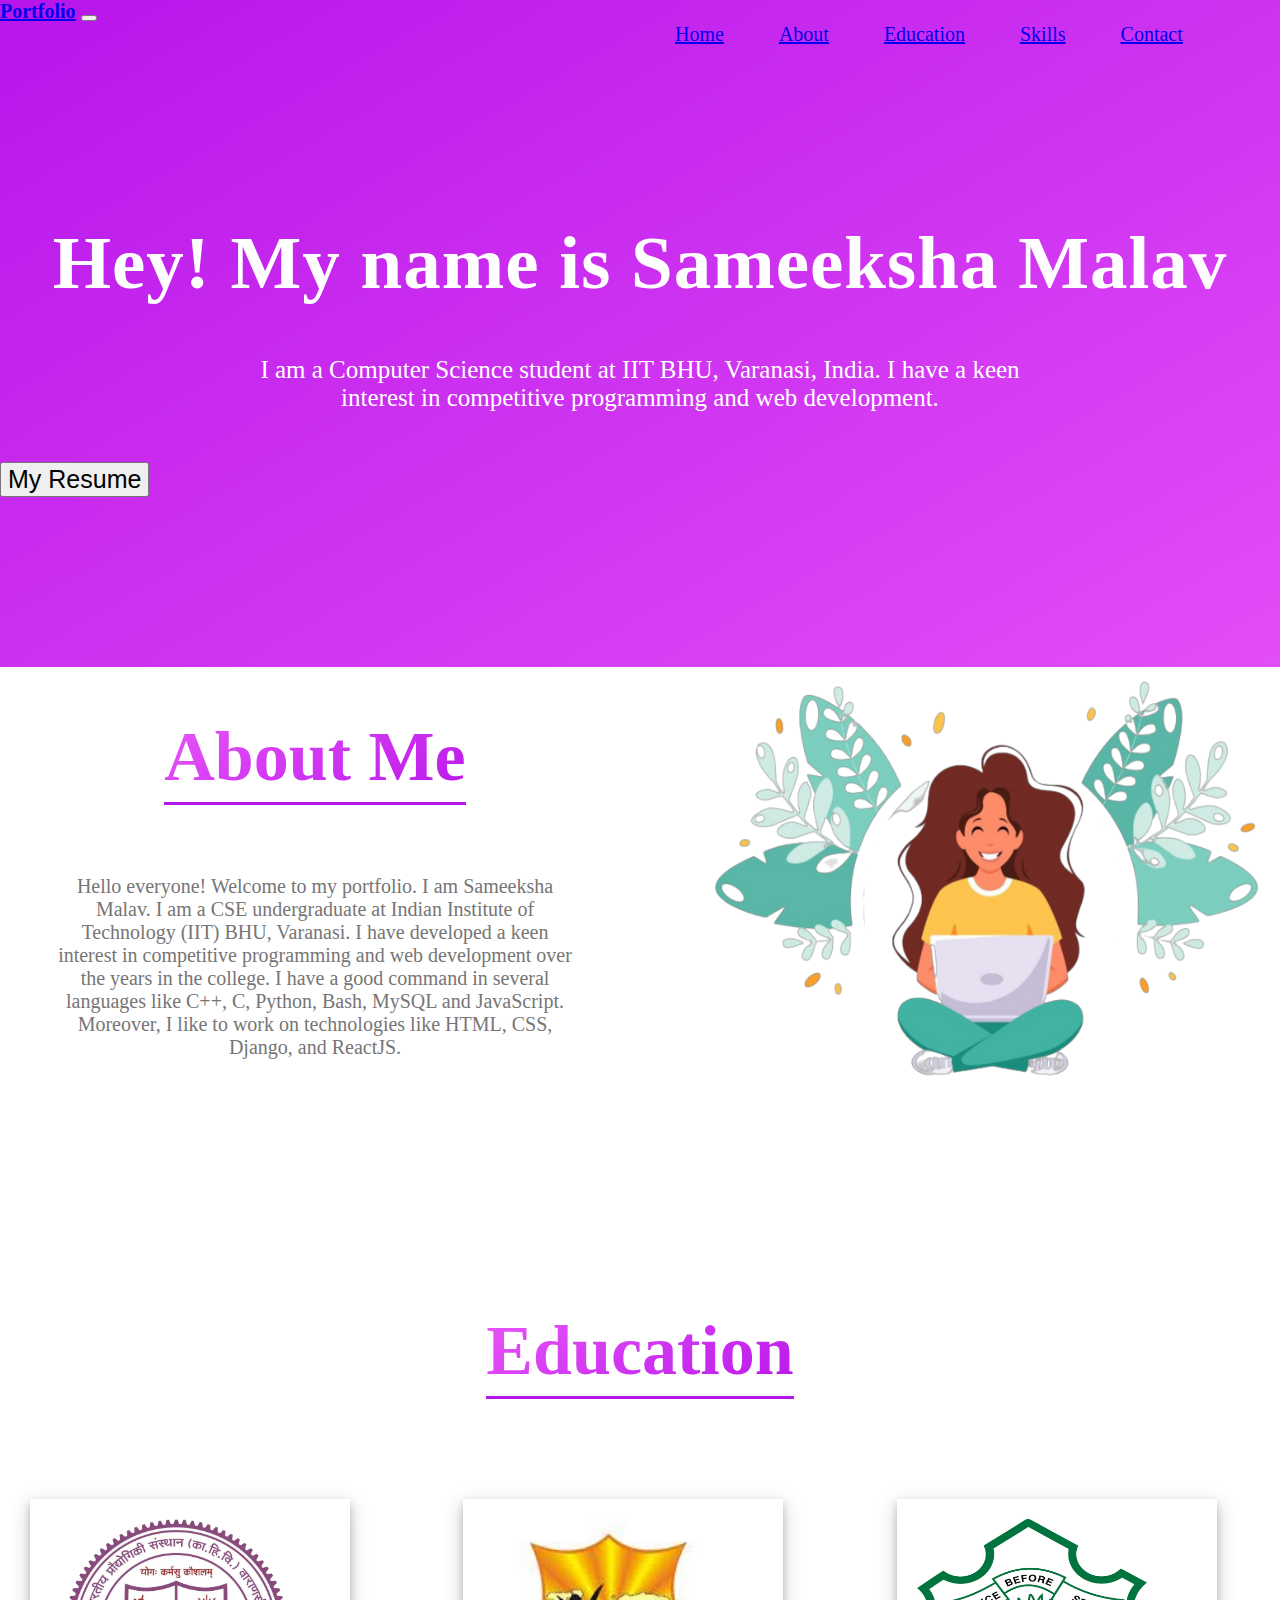
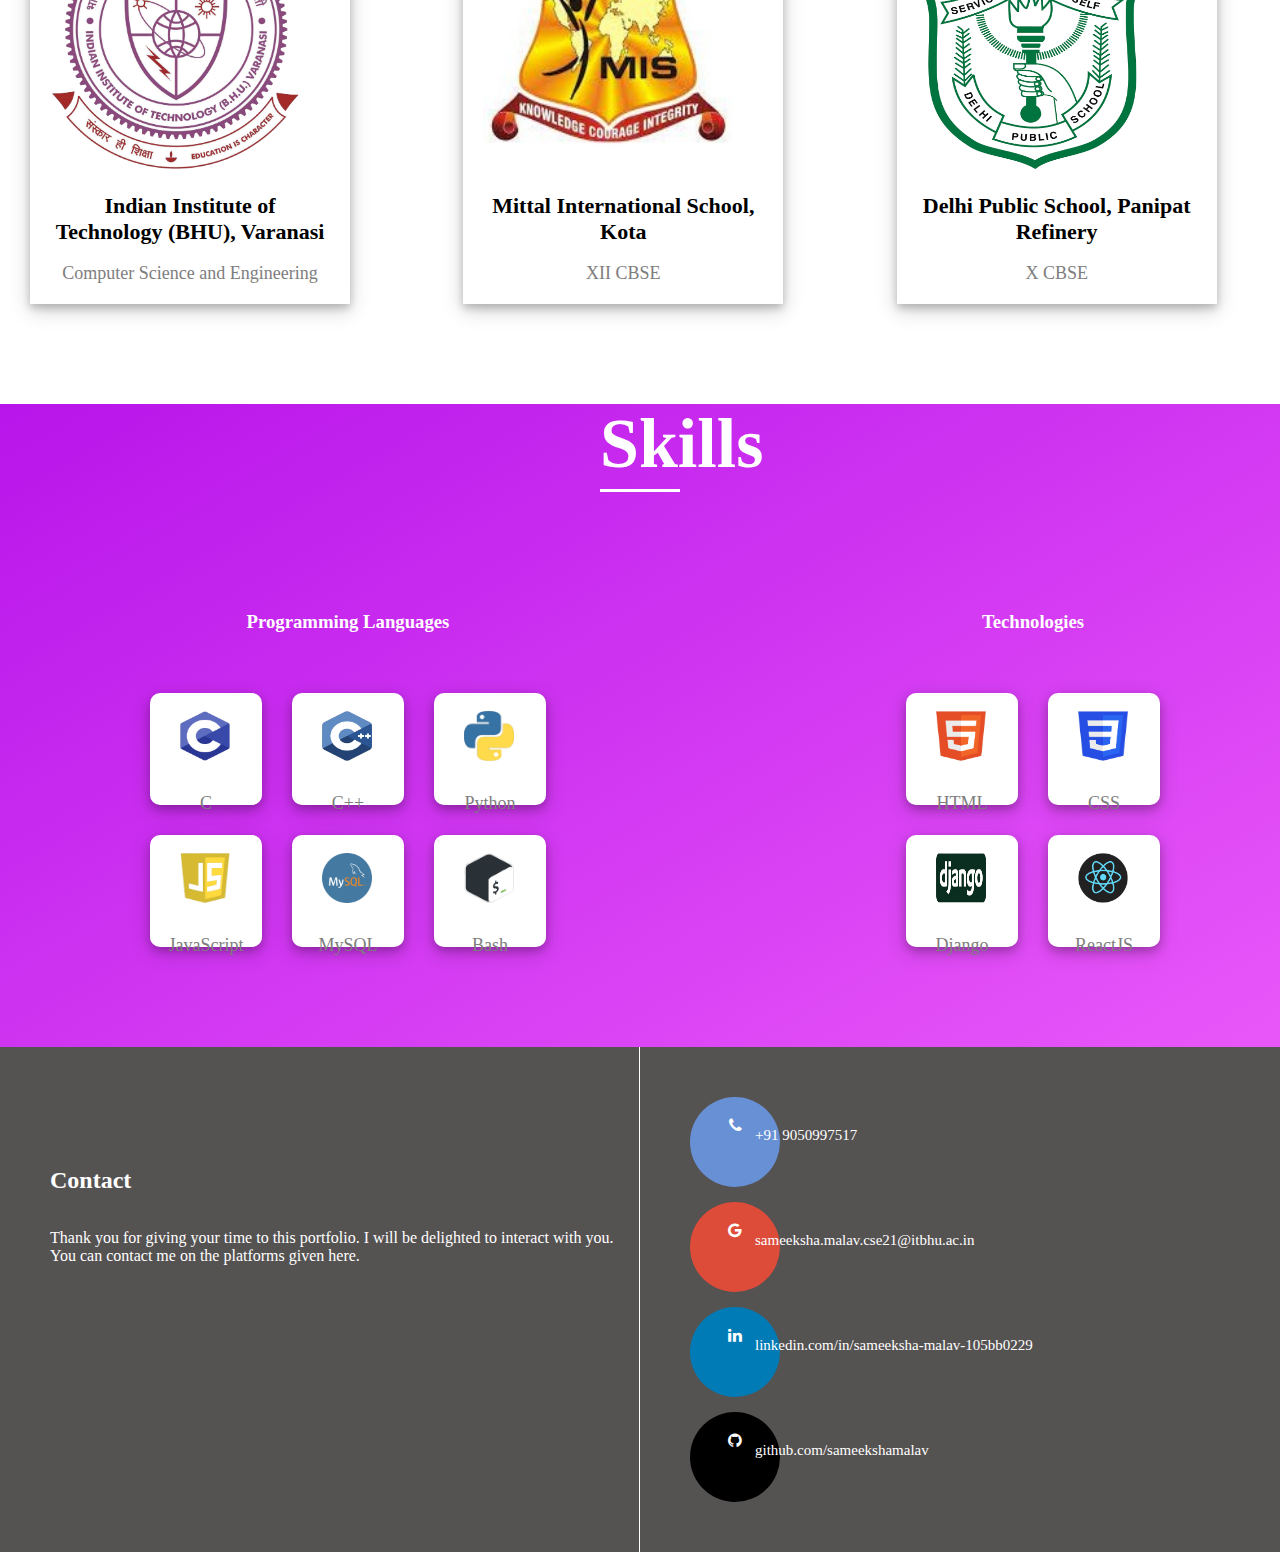
==== index.html @ db75333b "Initialized" ====
<!DOCTYPE html>
<html lang="en">

<head>
    <meta charset="utf-8">
    <meta name="viewport" content="width=device-width, initial-scale=1">
    <title>Portfolio</title>
    <link href="https://cdn.jsdelivr.net/npm/bootstrap@5.3.0-alpha3/dist/css/bootstrap.min.css" rel="stylesheet"
        integrity="sha384-KK94CHFLLe+nY2dmCWGMq91rCGa5gtU4mk92HdvYe+M/SXH301p5ILy+dN9+nJOZ" crossorigin="anonymous">
    <link rel="stylesheet" href="styles.css" class="css">
    <link rel="stylesheet" href="https://cdnjs.cloudflare.com/ajax/libs/font-awesome/4.7.0/css/font-awesome.min.css">
    <!-- <script src="script.js"></script> -->
</head>
<nav class="navbar navbar-expand-lg bg-body-tertiary">
    <div class="container-fluid">
        <a class="navbar-brand" href="#">Portfolio</a>
        <button class="navbar-toggler" type="button" data-bs-toggle="collapse" data-bs-target="#navbarNavAltMarkup"
            aria-controls="navbarNavAltMarkup" aria-expanded="false" aria-label="Toggle navigation">
            <span class="navbar-toggler-icon"></span>
        </button>
        <div class="collapse navbar-collapse" id="navbarNavAltMarkup">
            <div class="navbar-nav">
                <a class="nav-link active" aria-current="page" href="#intro">Home</a>
                <a class="nav-link" href="#about">About</a>
                <a class="nav-link" href="#education">Education</a>
                <a class="nav-link" href="#skills">Skills</a>
                <a class="nav-link" href="#contact">Contact</a>
            </div>
        </div>
    </div>
</nav>
<div class="intro" id="intro">
    <h1 class="name">Hey! My name is Sameeksha Malav</h1>
    <p class="shortintro">I am a Computer Science student at IIT BHU, Varanasi, India. I have a keen interest in
        competitive programming and web development.</p>
    <div class="text-center" id="resume">
        <button type="button" class="btn btn-outline-light">My Resume</button>
    </div>
</div>
<div class="about" id="about">
    <div class="about-text">
        <h1 class="abouth1">About Me</h1>
        <p class="aboutp">Hello everyone! Welcome to my portfolio. I am Sameeksha Malav. I am a CSE undergraduate at
            Indian Institute of Technology (IIT) BHU, Varanasi. I have developed a keen interest in competitive
            programming and web development over the years in the college. I have a good command in several languages
            like C++, C, Python, Bash, MySQL and JavaScript. Moreover, I like to work on technologies like HTML, CSS,
            Django, and ReactJS. </p>
    </div>
    <div class="about-image">
        <img src="/images/Untitled design.png" alt="" class="image1">
    </div>
</div>
<div class="education" id="education">
    <div class="education-h1">
        <h1 class="educationh1">Education</h1>
    </div>
    <div class="cards">
        <div class="card1 mx-auto" style="width: 20rem;">
            <div class="card-content">
                <img src="/images/iit_logo.png" class="mx-auto d-block card-img-top" alt="">
                <div class="card-body">
                    <h5 class="card-title">Indian Institute of Technology (BHU), Varanasi</h5>
                    <p class="card-text">Computer Science and Engineering</p>

                </div>
            </div>
        </div>
        <div class="card2 mx-auto" style="width: 20rem; ">
            <div class="card-content">
                <img src="/images/mis.jpg" class="mx-auto d-block card-img-top" alt="">
                <div class="card-body">
                    <h5 class="card-title">Mittal International School, Kota</h5>
                    <p class="card-text">XII CBSE</p>

                </div>
            </div>
        </div>
        <div class="card3 mx-auto" style="width: 20rem; ">
            <div class="card-content">
                <img src="/images/dps.jpg" class="mx-auto d-block card-img-top" alt="" style="width: 230px;">
                <div class="card-body">
                    <h5 class="card-title">Delhi Public School, Panipat Refinery</h5>
                    <p class="card-text">X CBSE</p>

                </div>
            </div>
        </div>
    </div>
</div>
<div class="skills" id="skills">
    <div class="skills-h1">
        <h1 class="skillsh1">Skills</h1>
    </div>
    <div class="skills-logo">
        <div class="programming-languages">
            <h3 class="skillh3">Programming Languages</h3>
            <div class="skill-grid1">
                <div class="skill-card" style="width: 7rem; height: 7rem">
                    <img src="/images/c.png" class="skill-image" alt="">
                    <div class="skill-body">
                        <p class="card-text">C</p>
                    </div>
                </div>
                <div class="skill-card" style="width: 7rem; height:7rem;">
                    <img src="/images/c++.png" class="skill-image" alt="...">
                    <div class="skill-body">
                        <p class="card-text">C++</p>
                    </div>
                </div>
                <div class="skill-card" style="width: 7rem; height:7rem;">
                    <img src="/images/python.png" class="skill-image" alt="...">
                    <div class="skill-body">
                        <p class="card-text">Python</p>
                    </div>
                </div>
                <div class="skill-card" style="width: 7rem; height:7rem;">
                    <img src="/images/javascript.png" class="skill-image" alt="...">
                    <div class="skill-body">
                        <p class="card-text">JavaScript</p>
                    </div>
                </div>
                <div class="skill-card" style="width: 7rem; height:7rem;">
                    <img src="/images/mysql.png" class="skill-image" alt="...">
                    <div class="skill-body">
                        <p class="card-text">MySQL</p>
                    </div>
                </div>
                <div class="skill-card" style="width: 7rem; height:7rem;">
                    <img src="/images/bash.png" class="skill-image" alt="...">
                    <div class="skill-body">
                        <p class="card-text">Bash</p>
                    </div>
                </div>

            </div>
        </div>
        <div class="technologies">
            <h3 class="skillh3">Technologies</h3>
            <div class="skill-grid">
                <div class="skill-card" style="width: 7rem; height: 7rem">
                    <img src="/images/html.png" class="skill-image" alt="">
                    <div class="skill-body">
                        <p class="card-text">HTML</p>
                    </div>
                </div>
                <div class="skill-card" style="width: 7rem; height:7rem;">
                    <img src="/images/css.png" class="skill-image" alt="...">
                    <div class="skill-body">
                        <p class="card-text">CSS</p>
                    </div>
                </div>
                <div class="skill-card" style="width: 7rem; height:7rem;">
                    <img src="/images/django.png" class="skill-image" alt="...">
                    <div class="skill-body">
                        <p class="card-text">Django</p>
                    </div>
                </div>
                <div class="skill-card" style="width: 7rem; height:7rem;">
                    <img src="/images/react.png" class="skill-image" alt="...">
                    <div class="skill-body">
                        <p class="card-text">ReactJS</p>
                    </div>
                </div>
            </div>
        </div>

    </div>
</div>
<div class="footer" id="contact">
    <div class="contact-para">
        <div class="contactsh2">
        <h2>Contact</h2>
    </div>
        <p class="thank-you">Thank you for giving your time to this portfolio. I will be delighted to interact with you. You can contact
            me on the platforms given here.</p>
    </div>
    <div class="contact-links">
        <div class="contact-icon">
            <div class="icons">
                <a href="#" class="fa fa-phone"></a>
            </div>
            <div class="text">
                <p>+91 9050997517</p>
            </div>
        </div>
        <div class="contact-icon">
            <div class="icons">
                <a href="mailto:sameeksha.malav.cse21@itbhu.ac.in" class="fa fa-google"></a>
            </div>
            <div class="text">
                <p>sameeksha.malav.cse21@itbhu.ac.in</p>
            </div>
        </div>
        <div class="contact-icon">
            <div class="icons">
                <a href="https://www.linkedin.com/in/sameeksha-malav-105bb0229/" class="fa fa-linkedin"></a>
            </div>
            <div class="text">
                <p>linkedin.com/in/sameeksha-malav-105bb0229</p>
            </div>
        </div>
        <div class="contact-icon">
            <div class="icons">
                <a href="https://github.com/sameekshamalav" class="fa fa-github"></a>
            </div>
            <div class="text">
                <p>github.com/sameekshamalav</p>
            </div>
        </div>
            
        

    </div>
</div>
</body>

</html>
---- styles.css ----
html{
    height: 100%;
    width:100%;
    margin:0 auto;
    margin: 0px;
    padding: 0px;
}
body{
    width:100%;
    margin:0 auto;
    background: linear-gradient(150deg, rgb(184, 21, 234),rgb(233, 87, 249) ) no-repeat;
    background-size: cover;
    margin: 0px;
    padding: 0px;
    font-family: seol sans 'Trebuchet MS', 'Lucida Sans Unicode', 'Lucida Grande', 'Lucida Sans', Arial, sans-serif;
    /* background-attachment: fixed; */
}
.navbar-expand-lg{
    height:70px;
    font-size: 20px;
}
.navbar-brand{
    font-weight: bold;
    font-size: 20px;
}
.navbar-nav{
    margin-left: 650px;
    margin-right: 0px;
}
.nav-link{
    margin-left: 25px;
    margin-right: 25px;
}
/* .intro{
    margin-top: 200px;
    margin-bottom:200px;
} */

.name{
    color: white;
    letter-spacing: 1px;
    margin-top: 150px;
    font-family: seol sans 'Trebuchet MS', 'Lucida Sans Unicode', 'Lucida Grande', 'Lucida Sans', Arial, sans-serif; 
    font-weight: 50px;
    text-align: center;
    font-size: 75px;
}
.shortintro{
    color: white;
    font-size: 25px;
    text-align: center;
    margin-top: 50px;
    margin-left: 250px;
    margin-right: 250px;
}
#resume{
    margin-top: 50px;
    
}
.btn{
    font-size: 25px;
    
}
.about{
    display: grid;
    grid-template-columns: 1fr 1fr;
    grid-gap: 20px;
    background-color: white;
    margin-top: 170px;
    /* margin-bottom:150px; */
}
.about-text{
    text-align:center;
}
.abouth1{
    margin-top:50px;
    margin-bottom: 50px;
    font-size: 70px;
    background: -webkit-linear-gradient(120deg, rgb(184, 21, 234),rgb(233, 87, 249) );
    -webkit-background-clip: text;
    background-clip: text;
    -webkit-text-fill-color: transparent;
    display: inline-block;
    
    border-bottom: 3px solid rgb(184, 21, 234);
    
    padding-bottom: 5px;
}
.aboutp{
    font-size: 20px;
    margin-left:50px;
    margin-right: 50px;
    color: rgb(119, 117, 117);
}
.about-image{
    width: 50%;
    
}
.image1{
    height: 450px;
    width: 550px;
    /* margin-right: 5px; */
    margin-left:60px;
}
.education{
    margin-top:150px;
}
.education-h1{
    display: block;
    text-align: center;
    margin-right: 100px;
    margin-left: 100px;
}
.educationh1{
    margin-top:40px;
    margin-bottom: 10px;
    font-size: 70px;
    text-align: center;
    background: -webkit-linear-gradient(120deg, rgb(184, 21, 234),rgb(233, 87, 249) );
    -webkit-background-clip: text;
    background-clip: text;
    -webkit-text-fill-color: transparent;
    display: inline-block;
    margin-right:auto;
    margin-left: auto;
    border-bottom: 3px solid rgb(184, 21, 234);
    
    padding-bottom: 5px;
    
}
.cards{
    display: grid;
    grid-template-columns: 1fr 1fr 1fr;
    grid-gap: 20px;
    border:rgb(119, 117, 117);
    margin-top: 90px;
    margin-bottom: 100px;
    
}
.card-img-top{
    height:250px;
    width:250px;
    align-items: center;
}
.card1,.card2,.card3{
    margin-right: 30px;
    margin-left: 30px;
    /* box-shadow: 10px 10px 5px rgb(214, 208, 208); */
    box-shadow: 0 4px 8px 0 rgba(0, 0, 0, 0.2), 0 6px 20px 0 rgba(0, 0, 0, 0.19)
}
.card-title{
    margin-top: 20px;
    margin-bottom: 15px;
    font-size: 22px;
    text-align:center;
}
.card-text{
    text-align: center;
    font-size:18px;
    color:rgb(126, 125, 125);
}
.card-content{
    margin:20px;
}
.skills{
    background: linear-gradient(150deg, rgb(184, 21, 234),rgb(233, 87, 249) ) no-repeat;
    background-size: cover;
}
.skills-h1{
    display: block;
    text-align: center;
    margin-right: 600px;
    margin-left: 600px;
}
.skillsh1{
    color: white;
    
    border-bottom: 3px solid white;
    padding-bottom: 5px;
    margin-top:40px;
    margin-bottom: 10px;
    font-size: 70px;
}
.skills-logo{
    display: grid;
    grid-template-columns: 1fr 1fr;
    grid-gap: 20px;
    margin-top: 100px;
}
.skillh3{
    color: white;
    text-align: center;
}
.skill-grid{
    
    display: grid;
    grid-template-columns: 1fr 1fr;
    grid-gap: 30px;
    margin-left: 190px;
    margin-right: 190px;
    margin-top: 60px;
}
.skill-grid1{
    
    display: grid;
    grid-template-columns: 1fr 1fr 1fr;
    grid-gap: 30px;
    margin-left: 150px;
    margin-right: 150px;
    margin-top: 60px;
    margin-bottom: 100px;
}
.skill-card{
    background-color: rgb(255, 255, 255);
    border-radius: 10px;
    box-shadow: 0 4px 8px 0 rgba(0, 0, 0, 0.2), 0 6px 20px 0 rgba(0, 0, 0, 0.19)
}
.skill-image{
    margin-top: 18px;
    margin-bottom: 10px;
    height: 50px;
    width:50px;
    margin-right: 30px;
    margin-left: 30px;
}
.footer{
    display: grid;
    grid-template-columns: 1fr 1fr;
    background-color: rgb(85, 82, 82);
    color: white;
}
.contact-para{
    border-right:1px white solid;
}
.contactsh2{
    margin-top: 100px;
    margin-left: 50px;
    display: inline-block;
    border-bottom: 1px white;
    padding-bottom:5px;
}
.thank-you{
    margin-left:50px;
    margin-top: 10px;
}
.contact-links{
    
    display:grid;
    grid-template-columns: 1fr ;
    grid-gap: 15px;
    margin-left: 50px;
    margin-top: 50px;
    margin-bottom: 50px;
}
.contact-icon{
    display: grid;
    grid-template-columns: 60px auto;
    grid-gap: 5px;
}
.icons{
    display: inline-block;
    width:150px;
}
.text{
    margin-top: 15px;
    font-size: 15px;
}
.fa {
    padding: 20px;
    font-size: 30px;
    height: 50px;
    width: 50px;
    text-align: center;
    text-decoration: none;
    border-radius: 50%;
  }
  
.fa:hover {
    opacity: 0.7;
}
.fa-google {
    background: #dd4b39;
    color: white;
}
.fa-linkedin {
    background: #007bb5;
    color: white;
}
.fa-github{
    background: black;
    color:white;
}
.fa-phone{
    background: rgb(103, 145, 212);
    color:white;
}
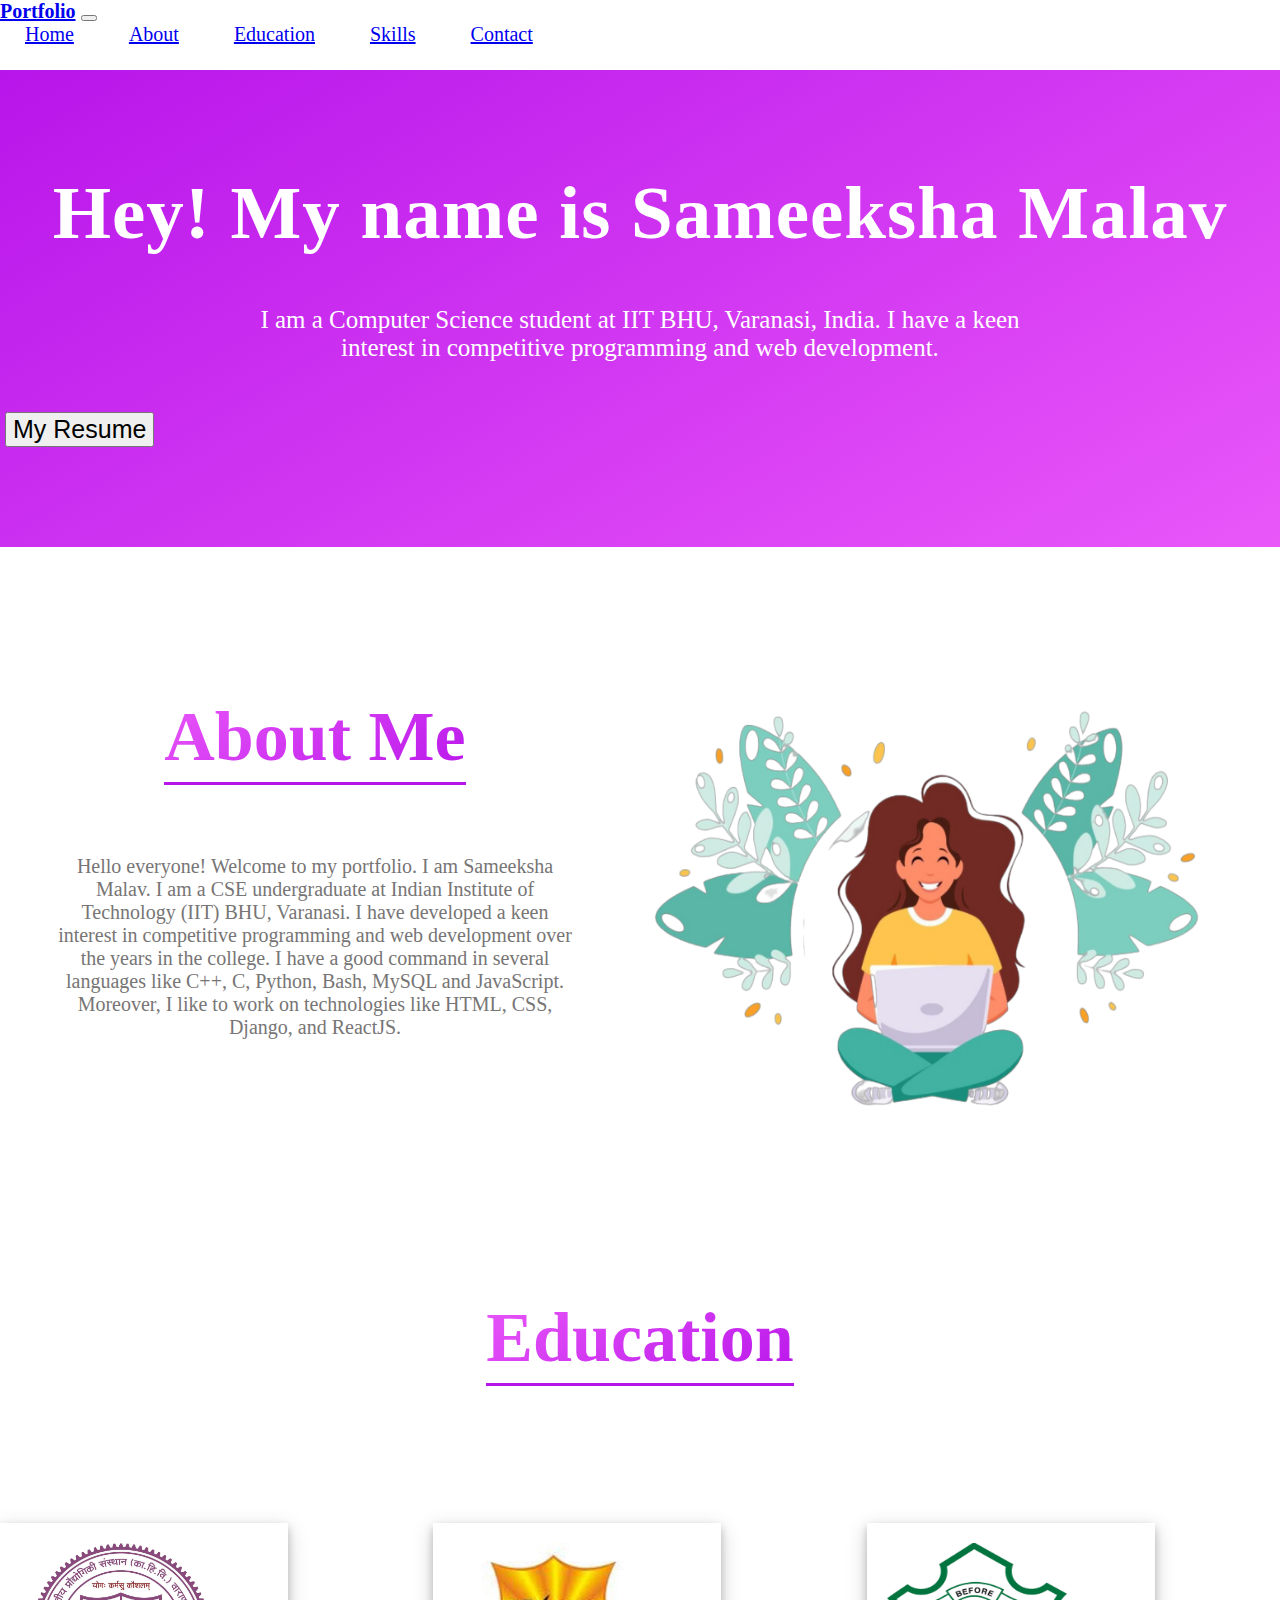
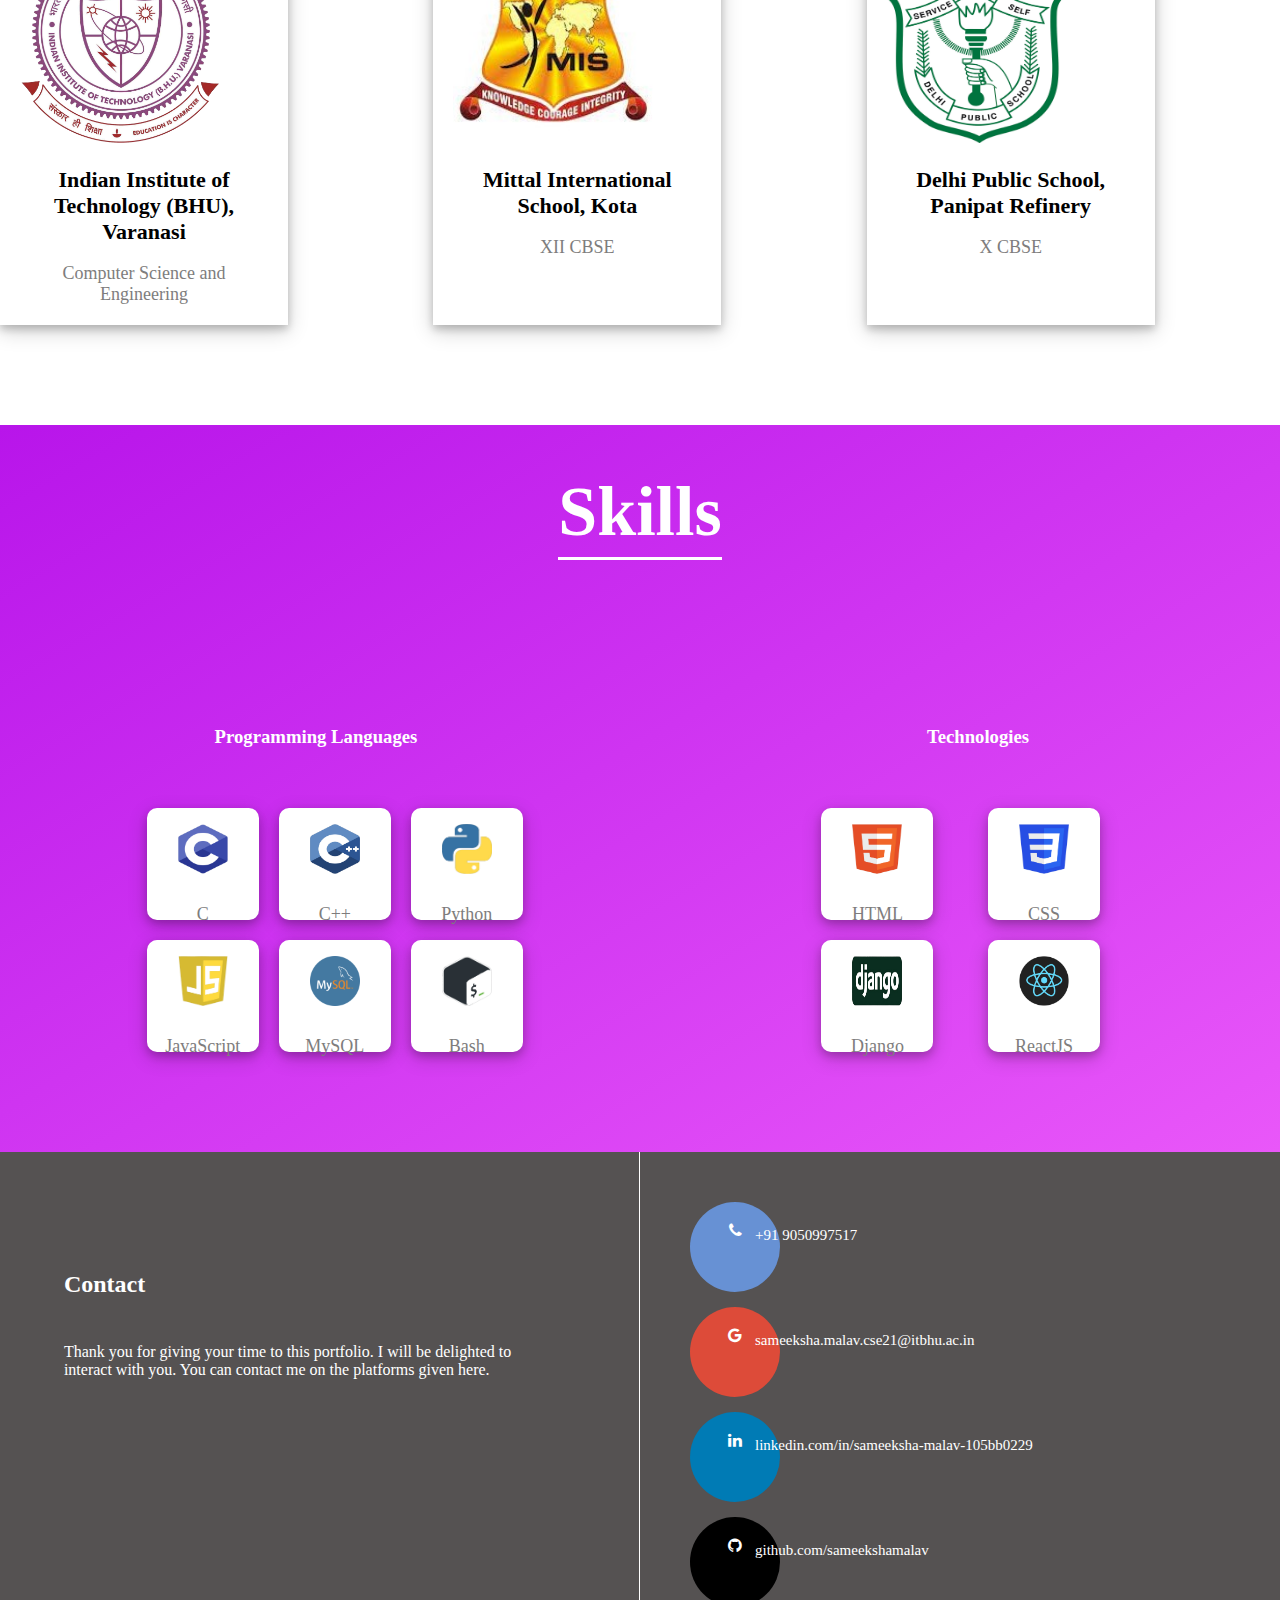
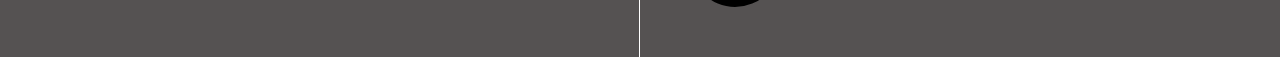
==== commit a6d89422: "Updated" ====
--- a/index.html
+++ b/index.html
@@ -30,149 +30,162 @@
     </div>
 </nav>
 <div class="intro" id="intro">
-    <h1 class="name">Hey! My name is Sameeksha Malav</h1>
-    <p class="shortintro">I am a Computer Science student at IIT BHU, Varanasi, India. I have a keen interest in
-        competitive programming and web development.</p>
-    <div class="text-center" id="resume">
-        <button type="button" class="btn btn-outline-light">My Resume</button>
+    <div class="intro-content">
+        <h1 class="name">Hey! My name is Sameeksha Malav</h1>
+        <p class="shortintro">I am a Computer Science student at IIT BHU, Varanasi, India. I have a keen interest in
+            competitive programming and web development.</p>
+        <div class="text-center" id="resume">
+            <button type="button" class="btn btn-outline-light">My Resume</button>
+        </div>
     </div>
 </div>
 <div class="about" id="about">
-    <div class="about-text">
-        <h1 class="abouth1">About Me</h1>
-        <p class="aboutp">Hello everyone! Welcome to my portfolio. I am Sameeksha Malav. I am a CSE undergraduate at
-            Indian Institute of Technology (IIT) BHU, Varanasi. I have developed a keen interest in competitive
-            programming and web development over the years in the college. I have a good command in several languages
-            like C++, C, Python, Bash, MySQL and JavaScript. Moreover, I like to work on technologies like HTML, CSS,
-            Django, and ReactJS. </p>
-    </div>
-    <div class="about-image">
-        <img src="/images/Untitled design.png" alt="" class="image1">
+    <div class="about-content">
+        <div class="about-text">
+            <h1 class="abouth1">About Me</h1>
+            <p class="aboutp">Hello everyone! Welcome to my portfolio. I am Sameeksha Malav. I am a CSE undergraduate at
+                Indian Institute of Technology (IIT) BHU, Varanasi. I have developed a keen interest in competitive
+                programming and web development over the years in the college. I have a good command in several
+                languages
+                like C++, C, Python, Bash, MySQL and JavaScript. Moreover, I like to work on technologies like HTML,
+                CSS,
+                Django, and ReactJS. </p>
+        </div>
+        <div class="about-image">
+            <img src="/images/Untitled design.png" alt="" class="image1">
+        </div>
     </div>
 </div>
 <div class="education" id="education">
-    <div class="education-h1">
-        <h1 class="educationh1">Education</h1>
-    </div>
-    <div class="cards">
-        <div class="card1 mx-auto" style="width: 20rem;">
-            <div class="card-content">
-                <img src="/images/iit_logo.png" class="mx-auto d-block card-img-top" alt="">
-                <div class="card-body">
-                    <h5 class="card-title">Indian Institute of Technology (BHU), Varanasi</h5>
-                    <p class="card-text">Computer Science and Engineering</p>
-
-                </div>
-            </div>
-        </div>
-        <div class="card2 mx-auto" style="width: 20rem; ">
-            <div class="card-content">
-                <img src="/images/mis.jpg" class="mx-auto d-block card-img-top" alt="">
-                <div class="card-body">
-                    <h5 class="card-title">Mittal International School, Kota</h5>
-                    <p class="card-text">XII CBSE</p>
-
-                </div>
-            </div>
-        </div>
-        <div class="card3 mx-auto" style="width: 20rem; ">
-            <div class="card-content">
-                <img src="/images/dps.jpg" class="mx-auto d-block card-img-top" alt="" style="width: 230px;">
-                <div class="card-body">
-                    <h5 class="card-title">Delhi Public School, Panipat Refinery</h5>
-                    <p class="card-text">X CBSE</p>
-
+    <div class="education-content">
+        <div class="education-h1">
+            <h1 class="educationh1">Education</h1>
+        </div>
+        <div class="cards">
+            <div class="card1 mx-auto" style="width: 18rem;">
+                <div class="card-content">
+                    <img src="/images/iit_logo.png" class="mx-auto d-block card-img-top" alt="">
+                    <div class="card-body">
+                        <h5 class="card-title">Indian Institute of Technology (BHU), Varanasi</h5>
+                        <p class="card-text">Computer Science and Engineering</p>
+
+                    </div>
+                </div>
+            </div>
+            <div class="card2 mx-auto" style="width: 18rem; ">
+                <div class="card-content">
+                    <img src="/images/mis.jpg" class="mx-auto d-block card-img-top" alt="">
+                    <div class="card-body">
+                        <h5 class="card-title">Mittal International School, Kota</h5>
+                        <p class="card-text">XII CBSE</p>
+
+                    </div>
+                </div>
+            </div>
+            <div class="card3 mx-auto" style="width: 18rem; ">
+                <div class="card-content">
+                    <img src="/images/dps.jpg" class="mx-auto d-block card-img-top" alt="" style="width: 180px;">
+                    <div class="card-body">
+                        <h5 class="card-title">Delhi Public School, Panipat Refinery</h5>
+                        <p class="card-text">X CBSE</p>
+
+                    </div>
                 </div>
             </div>
         </div>
     </div>
 </div>
 <div class="skills" id="skills">
-    <div class="skills-h1">
-        <h1 class="skillsh1">Skills</h1>
-    </div>
-    <div class="skills-logo">
-        <div class="programming-languages">
-            <h3 class="skillh3">Programming Languages</h3>
-            <div class="skill-grid1">
-                <div class="skill-card" style="width: 7rem; height: 7rem">
-                    <img src="/images/c.png" class="skill-image" alt="">
-                    <div class="skill-body">
-                        <p class="card-text">C</p>
-                    </div>
-                </div>
-                <div class="skill-card" style="width: 7rem; height:7rem;">
-                    <img src="/images/c++.png" class="skill-image" alt="...">
-                    <div class="skill-body">
-                        <p class="card-text">C++</p>
-                    </div>
-                </div>
-                <div class="skill-card" style="width: 7rem; height:7rem;">
-                    <img src="/images/python.png" class="skill-image" alt="...">
-                    <div class="skill-body">
-                        <p class="card-text">Python</p>
-                    </div>
-                </div>
-                <div class="skill-card" style="width: 7rem; height:7rem;">
-                    <img src="/images/javascript.png" class="skill-image" alt="...">
-                    <div class="skill-body">
-                        <p class="card-text">JavaScript</p>
-                    </div>
-                </div>
-                <div class="skill-card" style="width: 7rem; height:7rem;">
-                    <img src="/images/mysql.png" class="skill-image" alt="...">
-                    <div class="skill-body">
-                        <p class="card-text">MySQL</p>
-                    </div>
-                </div>
-                <div class="skill-card" style="width: 7rem; height:7rem;">
-                    <img src="/images/bash.png" class="skill-image" alt="...">
-                    <div class="skill-body">
-                        <p class="card-text">Bash</p>
-                    </div>
-                </div>
-
-            </div>
-        </div>
-        <div class="technologies">
-            <h3 class="skillh3">Technologies</h3>
-            <div class="skill-grid">
-                <div class="skill-card" style="width: 7rem; height: 7rem">
-                    <img src="/images/html.png" class="skill-image" alt="">
-                    <div class="skill-body">
-                        <p class="card-text">HTML</p>
-                    </div>
-                </div>
-                <div class="skill-card" style="width: 7rem; height:7rem;">
-                    <img src="/images/css.png" class="skill-image" alt="...">
-                    <div class="skill-body">
-                        <p class="card-text">CSS</p>
-                    </div>
-                </div>
-                <div class="skill-card" style="width: 7rem; height:7rem;">
-                    <img src="/images/django.png" class="skill-image" alt="...">
-                    <div class="skill-body">
-                        <p class="card-text">Django</p>
-                    </div>
-                </div>
-                <div class="skill-card" style="width: 7rem; height:7rem;">
-                    <img src="/images/react.png" class="skill-image" alt="...">
-                    <div class="skill-body">
-                        <p class="card-text">ReactJS</p>
-                    </div>
-                </div>
-            </div>
-        </div>
-
+    <div class="skills-content">
+        <div class="skills-h1">
+            <h1 class="skillsh1">Skills</h1>
+        </div>
+        <div class="skills-logo">
+            <div class="programming-languages">
+                <h3 class="skillh3">Programming Languages</h3>
+                <div class="skill-grid1">
+                    <div class="skill-card" style="width: 7rem; height: 7rem">
+                        <img src="/images/c.png" class="skill-image" alt="">
+                        <div class="skill-body">
+                            <p class="card-text">C</p>
+                        </div>
+                    </div>
+                    <div class="skill-card" style="width: 7rem; height:7rem;">
+                        <img src="/images/c++.png" class="skill-image" alt="...">
+                        <div class="skill-body">
+                            <p class="card-text">C++</p>
+                        </div>
+                    </div>
+                    <div class="skill-card" style="width: 7rem; height:7rem;">
+                        <img src="/images/python.png" class="skill-image" alt="...">
+                        <div class="skill-body">
+                            <p class="card-text">Python</p>
+                        </div>
+                    </div>
+                    <div class="skill-card" style="width: 7rem; height:7rem;">
+                        <img src="/images/javascript.png" class="skill-image" alt="...">
+                        <div class="skill-body">
+                            <p class="card-text">JavaScript</p>
+                        </div>
+                    </div>
+                    <div class="skill-card" style="width: 7rem; height:7rem;">
+                        <img src="/images/mysql.png" class="skill-image" alt="...">
+                        <div class="skill-body">
+                            <p class="card-text">MySQL</p>
+                        </div>
+                    </div>
+                    <div class="skill-card" style="width: 7rem; height:7rem;">
+                        <img src="/images/bash.png" class="skill-image" alt="...">
+                        <div class="skill-body">
+                            <p class="card-text">Bash</p>
+                        </div>
+                    </div>
+
+                </div>
+            </div>
+            <div class="technologies">
+                <h3 class="skillh3">Technologies</h3>
+                <div class="skill-grid2">
+                    <div class="skill-card" style="width: 7rem; height: 7rem">
+                        <img src="/images/html.png" class="skill-image" alt="">
+                        <div class="skill-body">
+                            <p class="card-text">HTML</p>
+                        </div>
+                    </div>
+                    <div class="skill-card" style="width: 7rem; height:7rem;">
+                        <img src="/images/css.png" class="skill-image" alt="...">
+                        <div class="skill-body">
+                            <p class="card-text">CSS</p>
+                        </div>
+                    </div>
+                    <div class="skill-card" style="width: 7rem; height:7rem;">
+                        <img src="/images/django.png" class="skill-image" alt="...">
+                        <div class="skill-body">
+                            <p class="card-text">Django</p>
+                        </div>
+                    </div>
+                    <div class="skill-card" style="width: 7rem; height:7rem;">
+                        <img src="/images/react.png" class="skill-image" alt="...">
+                        <div class="skill-body">
+                            <p class="card-text">ReactJS</p>
+                        </div>
+                    </div>
+                </div>
+            </div>
+
+        </div>
     </div>
 </div>
 <div class="footer" id="contact">
     <div class="contact-para">
+        <div class="contact-para-content">
         <div class="contactsh2">
-        <h2>Contact</h2>
-    </div>
-        <p class="thank-you">Thank you for giving your time to this portfolio. I will be delighted to interact with you. You can contact
+            <h2>Contact</h2>
+        </div>
+        <p class="thank-you">Thank you for giving your time to this portfolio. I will be delighted to interact with you.
+            You can contact
             me on the platforms given here.</p>
+        </div>
     </div>
     <div class="contact-links">
         <div class="contact-icon">
@@ -207,8 +220,8 @@
                 <p>github.com/sameekshamalav</p>
             </div>
         </div>
-            
-        
+
+
 
     </div>
 </div>
--- a/styles.css
+++ b/styles.css
@@ -1,16 +1,14 @@
 
 html{
     height: 100%;
-    width:100%;
     margin:0 auto;
     margin: 0px;
     padding: 0px;
 }
 body{
-    width:100%;
+    
     margin:0 auto;
-    background: linear-gradient(150deg, rgb(184, 21, 234),rgb(233, 87, 249) ) no-repeat;
-    background-size: cover;
+    
     margin: 0px;
     padding: 0px;
     font-family: seol sans 'Trebuchet MS', 'Lucida Sans Unicode', 'Lucida Grande', 'Lucida Sans', Arial, sans-serif;
@@ -19,28 +17,37 @@
 .navbar-expand-lg{
     height:70px;
     font-size: 20px;
+    padding:0;
 }
 .navbar-brand{
     font-weight: bold;
     font-size: 20px;
 }
 .navbar-nav{
-    margin-left: 650px;
+    margin-left: auto;
     margin-right: 0px;
 }
 .nav-link{
     margin-left: 25px;
     margin-right: 25px;
 }
-/* .intro{
-    margin-top: 200px;
-    margin-bottom:200px;
-} */
+.intro{
+    display: inline-block;
+    margin-top: 0;
+    background: linear-gradient(150deg, rgb(184, 21, 234),rgb(233, 87, 249) ) no-repeat;
+    background-size: cover;
+    
+}
 
+.intro-content{
+    margin-top: 100px;
+    margin-bottom: 100px;
+    margin-left: 5px;
+    margin-right: 5px;
+}
 .name{
     color: white;
-    letter-spacing: 1px;
-    margin-top: 150px;
+    letter-spacing: 1px; 
     font-family: seol sans 'Trebuchet MS', 'Lucida Sans Unicode', 'Lucida Grande', 'Lucida Sans', Arial, sans-serif; 
     font-weight: 50px;
     text-align: center;
@@ -62,13 +69,15 @@
     font-size: 25px;
     
 }
-.about{
+.about{   
+    background-color: white;
+}
+.about-content{
     display: grid;
     grid-template-columns: 1fr 1fr;
     grid-gap: 20px;
-    background-color: white;
-    margin-top: 170px;
-    /* margin-bottom:150px; */
+    margin-top:100px;
+    margin-bottom: 100px;
 }
 .about-text{
     text-align:center;
@@ -93,28 +102,24 @@
     margin-right: 50px;
     color: rgb(119, 117, 117);
 }
-.about-image{
-    width: 50%;
-    
-}
 .image1{
     height: 450px;
     width: 550px;
-    /* margin-right: 5px; */
-    margin-left:60px;
+    text-align: center;
+    margin-top: 50px;
 }
 .education{
-    margin-top:150px;
+    background-color: white;
+}
+.education-content{
+    margin-top: 100px;
+    margin-bottom: 100px;
 }
 .education-h1{
     display: block;
     text-align: center;
-    margin-right: 100px;
-    margin-left: 100px;
 }
 .educationh1{
-    margin-top:40px;
-    margin-bottom: 10px;
     font-size: 70px;
     text-align: center;
     background: -webkit-linear-gradient(120deg, rgb(184, 21, 234),rgb(233, 87, 249) );
@@ -122,12 +127,8 @@
     background-clip: text;
     -webkit-text-fill-color: transparent;
     display: inline-block;
-    margin-right:auto;
-    margin-left: auto;
     border-bottom: 3px solid rgb(184, 21, 234);
-    
     padding-bottom: 5px;
-    
 }
 .cards{
     display: grid;
@@ -139,15 +140,15 @@
     
 }
 .card-img-top{
-    height:250px;
-    width:250px;
+    height:200px;
+    width:200px;
     align-items: center;
 }
 .card1,.card2,.card3{
-    margin-right: 30px;
-    margin-left: 30px;
-    /* box-shadow: 10px 10px 5px rgb(214, 208, 208); */
     box-shadow: 0 4px 8px 0 rgba(0, 0, 0, 0.2), 0 6px 20px 0 rgba(0, 0, 0, 0.19)
+}
+.card-content{
+    margin:20px;
 }
 .card-title{
     margin-top: 20px;
@@ -160,69 +161,74 @@
     font-size:18px;
     color:rgb(126, 125, 125);
 }
-.card-content{
-    margin:20px;
-}
+
 .skills{
     background: linear-gradient(150deg, rgb(184, 21, 234),rgb(233, 87, 249) ) no-repeat;
     background-size: cover;
 }
+.skills-content{
+    margin-top: 100px;
+}
 .skills-h1{
     display: block;
     text-align: center;
-    margin-right: 600px;
-    margin-left: 600px;
 }
 .skillsh1{
-    color: white;
-    
+    font-size: 70px;
+    text-align: center;
+    color:white;
+    display: inline-block;
     border-bottom: 3px solid white;
-    padding-bottom: 5px;
-    margin-top:40px;
-    margin-bottom: 10px;
-    font-size: 70px;
+    padding-bottom: 5px; 
 }
 .skills-logo{
+    text-align: center;
+    display: grid;
+    grid-template-columns: 1fr 1fr;
+    grid-gap: 300px;
+    margin-top: 100px;
+    margin-left: 10%;
+    margin-right:10%;
+}
+.skillh3{
+    color: white;
+    text-align: center;
+}
+.programming-languages{
+    text-align: center;
+}
+
+.skill-grid1{
+    text-align: center;
+    display: grid;
+    grid-template-columns: 1fr 1fr 1fr;
+    grid-gap: 20px;
+    margin-top: 60px;
+    margin-bottom: 100px;
+    margin-left:5%;
+    margin-right: 5%;
+}
+.skill-grid2{
+    text-align: center;
     display: grid;
     grid-template-columns: 1fr 1fr;
     grid-gap: 20px;
-    margin-top: 100px;
-}
-.skillh3{
-    color: white;
-    text-align: center;
-}
-.skill-grid{
-    
-    display: grid;
-    grid-template-columns: 1fr 1fr;
-    grid-gap: 30px;
-    margin-left: 190px;
-    margin-right: 190px;
     margin-top: 60px;
-}
-.skill-grid1{
-    
-    display: grid;
-    grid-template-columns: 1fr 1fr 1fr;
-    grid-gap: 30px;
-    margin-left: 150px;
-    margin-right: 150px;
-    margin-top: 60px;
-    margin-bottom: 100px;
+    margin-bottom: 100px;
+    margin-left:5%;
+    margin-right: 5%;
 }
 .skill-card{
+    text-align: center;
     background-color: rgb(255, 255, 255);
     border-radius: 10px;
     box-shadow: 0 4px 8px 0 rgba(0, 0, 0, 0.2), 0 6px 20px 0 rgba(0, 0, 0, 0.19)
 }
 .skill-image{
-    margin-top: 18px;
-    margin-bottom: 10px;
+    margin-top: 1rem;
+    margin-bottom: 0.5rem;
     height: 50px;
     width:50px;
-    margin-right: 30px;
-    margin-left: 30px;
 }
 .footer{
     display: grid;
@@ -232,16 +238,21 @@
 }
 .contact-para{
     border-right:1px white solid;
+    
+}
+.contact-para-content{
+    margin-left: 10%;
+    margin-right: 20%;
 }
 .contactsh2{
     margin-top: 100px;
-    margin-left: 50px;
+    margin-bottom: 10px;
     display: inline-block;
     border-bottom: 1px white;
     padding-bottom:5px;
 }
 .thank-you{
-    margin-left:50px;
+    text-align: justify;
     margin-top: 10px;
 }
 .contact-links{
@@ -260,15 +271,14 @@
 }
 .icons{
     display: inline-block;
-    width:150px;
 }
 .text{
-    margin-top: 15px;
+    margin-top: 2%;
+    margin-bottom: 5%;
     font-size: 15px;
 }
 .fa {
     padding: 20px;
-    font-size: 30px;
     height: 50px;
     width: 50px;
     text-align: center;
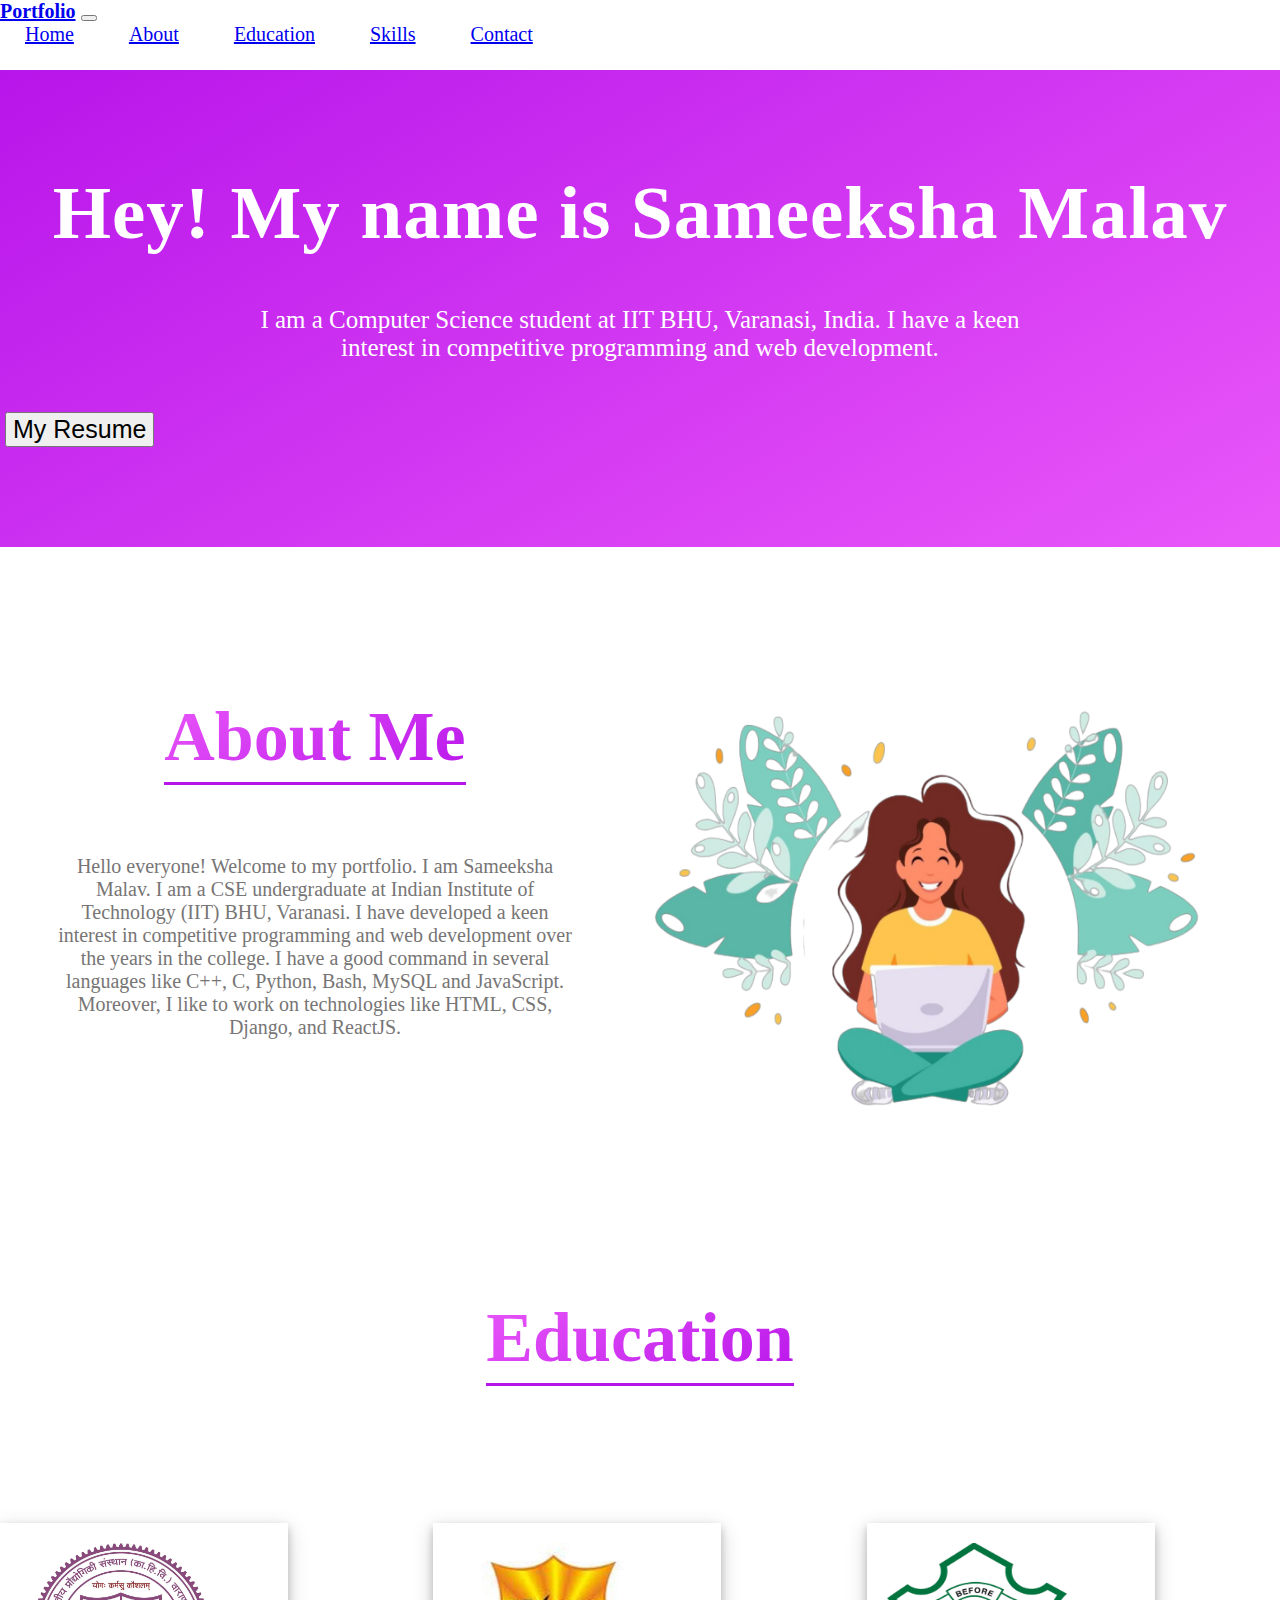
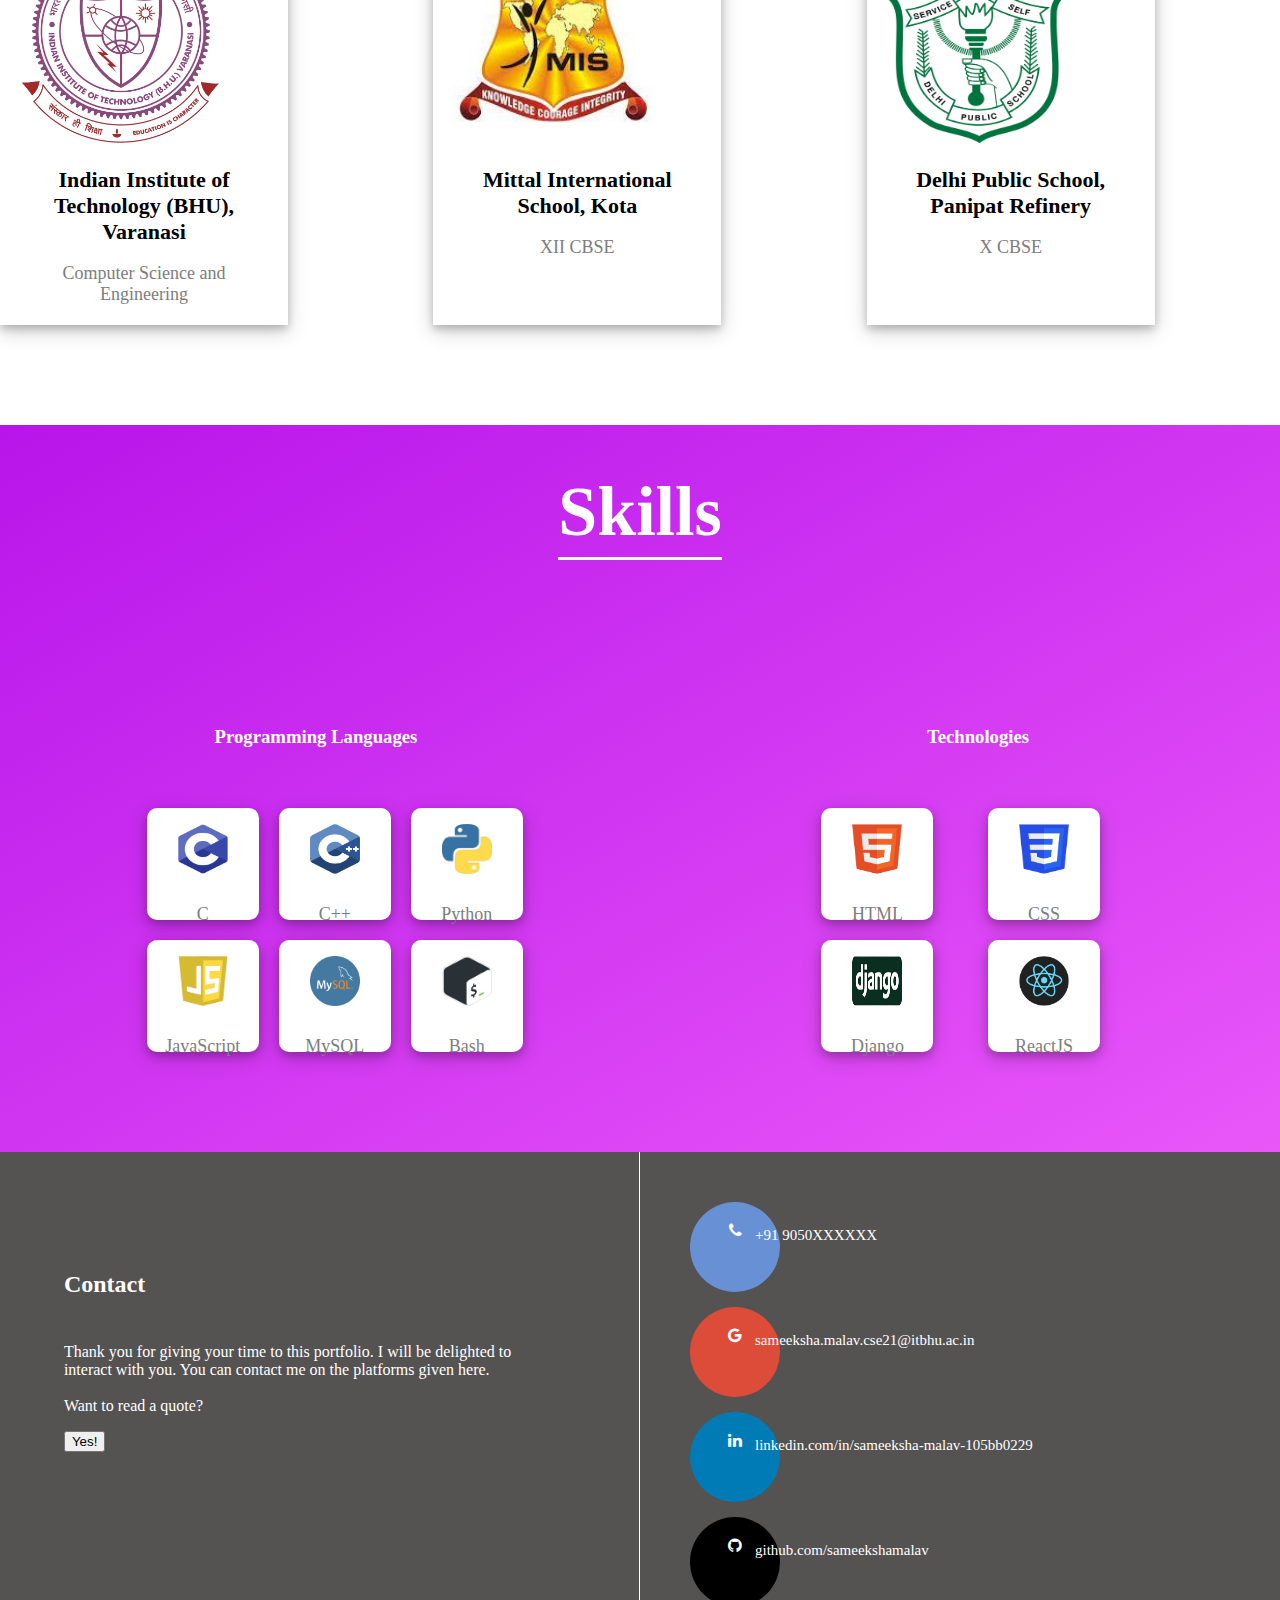
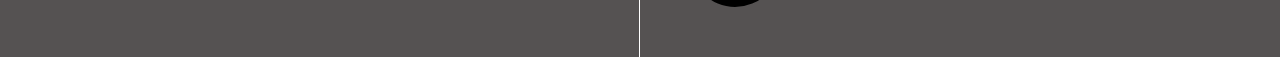
==== commit d18c01a3: "added API" ====
--- a/index.html
+++ b/index.html
@@ -9,9 +9,9 @@
         integrity="sha384-KK94CHFLLe+nY2dmCWGMq91rCGa5gtU4mk92HdvYe+M/SXH301p5ILy+dN9+nJOZ" crossorigin="anonymous">
     <link rel="stylesheet" href="styles.css" class="css">
     <link rel="stylesheet" href="https://cdnjs.cloudflare.com/ajax/libs/font-awesome/4.7.0/css/font-awesome.min.css">
-    <!-- <script src="script.js"></script> -->
+    
 </head>
-<nav class="navbar navbar-expand-lg bg-body-tertiary">
+<nav class="navbar navbar-expand-lg bg-body-tertiary" id="navbar">
     <div class="container-fluid">
         <a class="navbar-brand" href="#">Portfolio</a>
         <button class="navbar-toggler" type="button" data-bs-toggle="collapse" data-bs-target="#navbarNavAltMarkup"
@@ -35,7 +35,7 @@
         <p class="shortintro">I am a Computer Science student at IIT BHU, Varanasi, India. I have a keen interest in
             competitive programming and web development.</p>
         <div class="text-center" id="resume">
-            <button type="button" class="btn btn-outline-light">My Resume</button>
+            <button type="button" class="btn btn-outline-light" onclick="resume()">My Resume</button>
         </div>
     </div>
 </div>
@@ -179,12 +179,15 @@
 <div class="footer" id="contact">
     <div class="contact-para">
         <div class="contact-para-content">
-        <div class="contactsh2">
-            <h2>Contact</h2>
-        </div>
-        <p class="thank-you">Thank you for giving your time to this portfolio. I will be delighted to interact with you.
-            You can contact
-            me on the platforms given here.</p>
+            <div class="contactsh2">
+                <h2>Contact</h2>
+            </div>
+            <p class="thank-you">Thank you for giving your time to this portfolio. I will be delighted to interact with
+                you.
+                You can contact
+                me on the platforms given here.<br><br>
+            Want to read a quote?</p>
+            <button onclick="fetchQuote()">Yes!</button>
         </div>
     </div>
     <div class="contact-links">
@@ -193,7 +196,7 @@
                 <a href="#" class="fa fa-phone"></a>
             </div>
             <div class="text">
-                <p>+91 9050997517</p>
+                <p>+91 9050XXXXXX</p>
             </div>
         </div>
         <div class="contact-icon">
@@ -225,6 +228,12 @@
 
     </div>
 </div>
+<!-- <div id="quoteapi">Quote: </div>
+<button onclick="fetchQuote()">
+    Get a quote.
+</button> -->
+<script src="config.js"></script>
+<script src="script.js"></script>
 </body>
 
 </html>--- a/styles.css
+++ b/styles.css
@@ -1,59 +1,63 @@
-
-html{
+html {
     height: 100%;
-    margin:0 auto;
+    margin: 0 auto;
     margin: 0px;
     padding: 0px;
 }
-body{
-    
-    margin:0 auto;
-    
+
+body {
+    margin: 0 auto;
     margin: 0px;
     padding: 0px;
     font-family: seol sans 'Trebuchet MS', 'Lucida Sans Unicode', 'Lucida Grande', 'Lucida Sans', Arial, sans-serif;
-    /* background-attachment: fixed; */
-}
-.navbar-expand-lg{
-    height:70px;
+}
+
+.navbar-expand-lg {
+    height: 70px;
     font-size: 20px;
-    padding:0;
-}
-.navbar-brand{
+    padding: 0;
+}
+
+.navbar-brand {
     font-weight: bold;
     font-size: 20px;
 }
-.navbar-nav{
+
+.navbar-nav {
     margin-left: auto;
     margin-right: 0px;
 }
-.nav-link{
+
+.nav-link {
     margin-left: 25px;
     margin-right: 25px;
 }
-.intro{
+
+.intro {
     display: inline-block;
     margin-top: 0;
-    background: linear-gradient(150deg, rgb(184, 21, 234),rgb(233, 87, 249) ) no-repeat;
+    background: linear-gradient(150deg, rgb(184, 21, 234), rgb(233, 87, 249)) no-repeat;
     background-size: cover;
-    
-}
-
-.intro-content{
+
+}
+
+.intro-content {
     margin-top: 100px;
     margin-bottom: 100px;
     margin-left: 5px;
     margin-right: 5px;
 }
-.name{
-    color: white;
-    letter-spacing: 1px; 
-    font-family: seol sans 'Trebuchet MS', 'Lucida Sans Unicode', 'Lucida Grande', 'Lucida Sans', Arial, sans-serif; 
+
+.name {
+    color: white;
+    letter-spacing: 1px;
+    font-family: seol sans 'Trebuchet MS', 'Lucida Sans Unicode', 'Lucida Grande', 'Lucida Sans', Arial, sans-serif;
     font-weight: 50px;
     text-align: center;
     font-size: 75px;
 }
-.shortintro{
+
+.shortintro {
     color: white;
     font-size: 25px;
     text-align: center;
@@ -61,68 +65,80 @@
     margin-left: 250px;
     margin-right: 250px;
 }
-#resume{
-    margin-top: 50px;
-    
-}
-.btn{
+
+#resume {
+    margin-top: 50px;
+
+}
+
+.btn {
     font-size: 25px;
-    
-}
-.about{   
+
+}
+
+.about {
     background-color: white;
 }
-.about-content{
+
+.about-content {
     display: grid;
     grid-template-columns: 1fr 1fr;
     grid-gap: 20px;
-    margin-top:100px;
-    margin-bottom: 100px;
-}
-.about-text{
-    text-align:center;
-}
-.abouth1{
-    margin-top:50px;
+    margin-top: 100px;
+    margin-bottom: 100px;
+}
+
+.about-text {
+    text-align: center;
+}
+
+.abouth1 {
+    margin-top: 50px;
     margin-bottom: 50px;
     font-size: 70px;
-    background: -webkit-linear-gradient(120deg, rgb(184, 21, 234),rgb(233, 87, 249) );
+    background: -webkit-linear-gradient(120deg, rgb(184, 21, 234), rgb(233, 87, 249));
     -webkit-background-clip: text;
     background-clip: text;
     -webkit-text-fill-color: transparent;
     display: inline-block;
-    
+
     border-bottom: 3px solid rgb(184, 21, 234);
-    
+
     padding-bottom: 5px;
 }
-.aboutp{
+
+.aboutp {
     font-size: 20px;
-    margin-left:50px;
+    margin-left: 50px;
     margin-right: 50px;
     color: rgb(119, 117, 117);
 }
-.image1{
+
+.image1 {
     height: 450px;
     width: 550px;
     text-align: center;
     margin-top: 50px;
 }
-.education{
+
+.education {
     background-color: white;
 }
-.education-content{
-    margin-top: 100px;
-    margin-bottom: 100px;
-}
-.education-h1{
+
+.education-content {
+    margin-top: 100px;
+    margin-bottom: 100px;
+}
+
+.education-h1 {
     display: block;
     text-align: center;
 }
-.educationh1{
+
+.educationh1 {
     font-size: 70px;
     text-align: center;
-    background: -webkit-linear-gradient(120deg, rgb(184, 21, 234),rgb(233, 87, 249) );
+    background: -webkit-linear-gradient(120deg, rgb(184, 21, 234), rgb(233, 87, 249));
     -webkit-background-clip: text;
     background-clip: text;
     -webkit-text-fill-color: transparent;
@@ -130,153 +146,180 @@
     border-bottom: 3px solid rgb(184, 21, 234);
     padding-bottom: 5px;
 }
-.cards{
+
+.cards {
     display: grid;
     grid-template-columns: 1fr 1fr 1fr;
     grid-gap: 20px;
-    border:rgb(119, 117, 117);
+    border: rgb(119, 117, 117);
     margin-top: 90px;
     margin-bottom: 100px;
-    
-}
-.card-img-top{
-    height:200px;
-    width:200px;
+
+}
+
+.card-img-top {
+    height: 200px;
+    width: 200px;
     align-items: center;
 }
-.card1,.card2,.card3{
+
+.card1,
+.card2,
+.card3 {
     box-shadow: 0 4px 8px 0 rgba(0, 0, 0, 0.2), 0 6px 20px 0 rgba(0, 0, 0, 0.19)
 }
-.card-content{
-    margin:20px;
-}
-.card-title{
+
+.card-content {
+    margin: 20px;
+}
+
+.card-title {
     margin-top: 20px;
     margin-bottom: 15px;
     font-size: 22px;
-    text-align:center;
-}
-.card-text{
-    text-align: center;
-    font-size:18px;
-    color:rgb(126, 125, 125);
-}
-
-.skills{
-    background: linear-gradient(150deg, rgb(184, 21, 234),rgb(233, 87, 249) ) no-repeat;
+    text-align: center;
+}
+
+.card-text {
+    text-align: center;
+    font-size: 18px;
+    color: rgb(126, 125, 125);
+}
+
+.skills {
+    background: linear-gradient(150deg, rgb(184, 21, 234), rgb(233, 87, 249)) no-repeat;
     background-size: cover;
 }
-.skills-content{
-    margin-top: 100px;
-}
-.skills-h1{
+
+.skills-content {
+    margin-top: 100px;
+}
+
+.skills-h1 {
     display: block;
     text-align: center;
 }
-.skillsh1{
+
+.skillsh1 {
     font-size: 70px;
     text-align: center;
-    color:white;
+    color: white;
     display: inline-block;
     border-bottom: 3px solid white;
-    padding-bottom: 5px; 
-}
-.skills-logo{
+    padding-bottom: 5px;
+}
+
+.skills-logo {
     text-align: center;
     display: grid;
     grid-template-columns: 1fr 1fr;
     grid-gap: 300px;
     margin-top: 100px;
     margin-left: 10%;
-    margin-right:10%;
-}
-.skillh3{
-    color: white;
-    text-align: center;
-}
-.programming-languages{
-    text-align: center;
-}
-
-.skill-grid1{
+    margin-right: 10%;
+}
+
+.skillh3 {
+    color: white;
+    text-align: center;
+}
+
+.programming-languages {
+    text-align: center;
+}
+
+.skill-grid1 {
     text-align: center;
     display: grid;
     grid-template-columns: 1fr 1fr 1fr;
     grid-gap: 20px;
     margin-top: 60px;
     margin-bottom: 100px;
-    margin-left:5%;
+    margin-left: 5%;
     margin-right: 5%;
 }
-.skill-grid2{
+
+.skill-grid2 {
     text-align: center;
     display: grid;
     grid-template-columns: 1fr 1fr;
     grid-gap: 20px;
     margin-top: 60px;
     margin-bottom: 100px;
-    margin-left:5%;
+    margin-left: 5%;
     margin-right: 5%;
 }
-.skill-card{
+
+.skill-card {
     text-align: center;
     background-color: rgb(255, 255, 255);
     border-radius: 10px;
     box-shadow: 0 4px 8px 0 rgba(0, 0, 0, 0.2), 0 6px 20px 0 rgba(0, 0, 0, 0.19)
 }
-.skill-image{
+
+.skill-image {
     margin-top: 1rem;
     margin-bottom: 0.5rem;
     height: 50px;
-    width:50px;
-}
-.footer{
+    width: 50px;
+}
+
+.footer {
     display: grid;
     grid-template-columns: 1fr 1fr;
     background-color: rgb(85, 82, 82);
     color: white;
 }
-.contact-para{
-    border-right:1px white solid;
-    
-}
-.contact-para-content{
+
+.contact-para {
+    border-right: 1px white solid;
+
+}
+
+.contact-para-content {
     margin-left: 10%;
     margin-right: 20%;
 }
-.contactsh2{
+
+.contactsh2 {
     margin-top: 100px;
     margin-bottom: 10px;
     display: inline-block;
     border-bottom: 1px white;
-    padding-bottom:5px;
-}
-.thank-you{
+    padding-bottom: 5px;
+}
+
+.thank-you {
     text-align: justify;
     margin-top: 10px;
 }
-.contact-links{
-    
-    display:grid;
-    grid-template-columns: 1fr ;
+
+.contact-links {
+
+    display: grid;
+    grid-template-columns: 1fr;
     grid-gap: 15px;
     margin-left: 50px;
     margin-top: 50px;
     margin-bottom: 50px;
 }
-.contact-icon{
+
+.contact-icon {
     display: grid;
     grid-template-columns: 60px auto;
     grid-gap: 5px;
 }
-.icons{
-    display: inline-block;
-}
-.text{
+
+.icons {
+    display: inline-block;
+}
+
+.text {
     margin-top: 2%;
     margin-bottom: 5%;
     font-size: 15px;
 }
+
 .fa {
     padding: 20px;
     height: 50px;
@@ -284,24 +327,33 @@
     text-align: center;
     text-decoration: none;
     border-radius: 50%;
-  }
-  
+}
+
 .fa:hover {
     opacity: 0.7;
 }
+
 .fa-google {
     background: #dd4b39;
     color: white;
 }
+
 .fa-linkedin {
     background: #007bb5;
     color: white;
 }
-.fa-github{
+
+.fa-github {
     background: black;
-    color:white;
-}
-.fa-phone{
+    color: white;
+}
+
+.fa-phone {
     background: rgb(103, 145, 212);
-    color:white;
-}+    color: white;
+}
+.sticky {
+    position: fixed;
+    top: 0;
+    width: 100%;
+  }